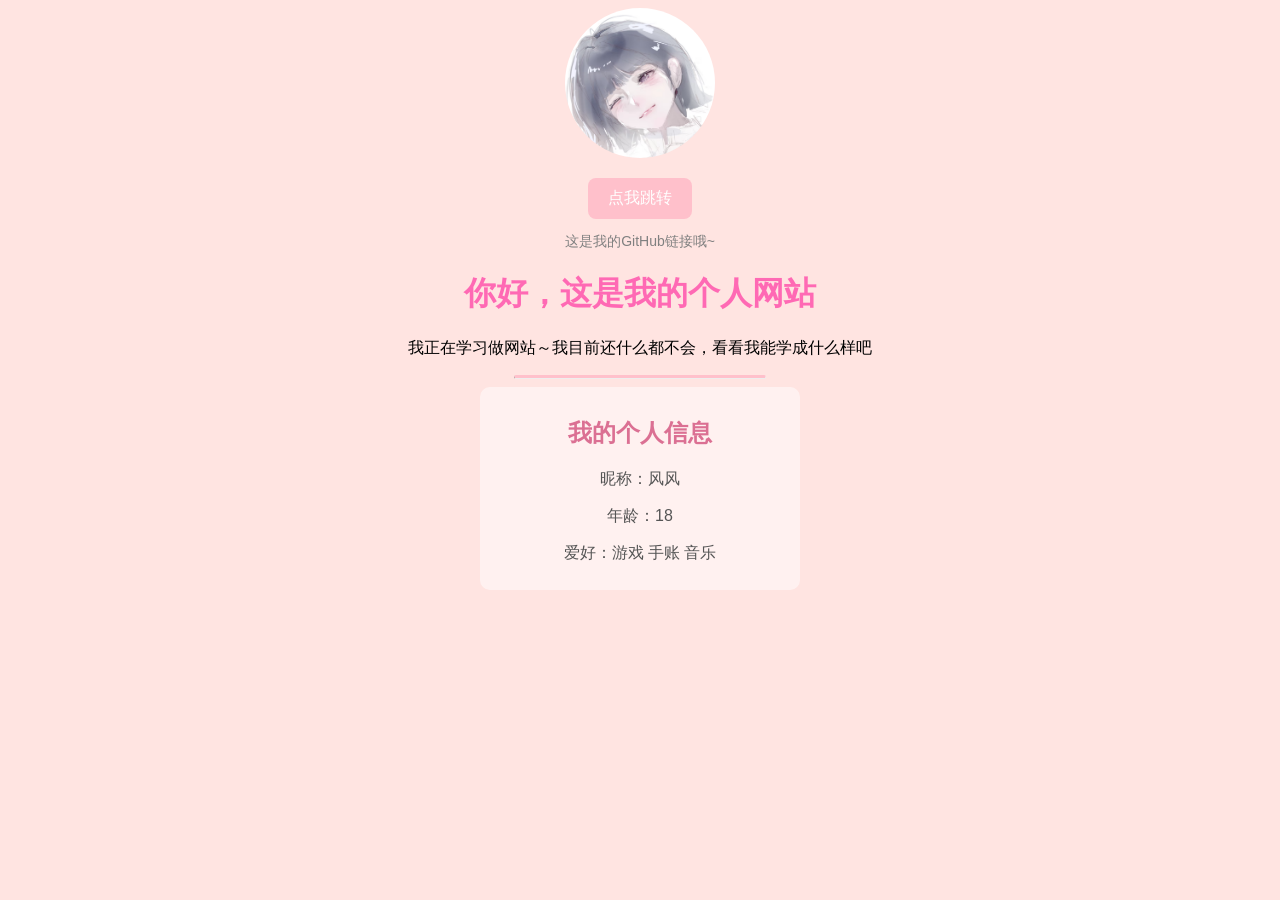
==== MyWebSite/index.html @ 9cb08a1f "Add files via upload" ====
<!DOCTYPE html>
<html>
<head>
	<title>我的个人网站</title>
	<style>
        body {
            /*background-image: url('paper.jpg');
            background-size: cover;
            background-repeat: no-repeat;
            background-position: center;
            background-attachment: fixed;
            margin: 0;
            padding: 0;*/
            text-align:center;
            font-family:Arial,sans-serif;
            background-color:mistyrose;
        }
    </style>
</head>
<body>

<img src="头像.png" style="width:150px;border-radius:50%; display:block;margin:0 auto;margin-bottom:20px;">
<a href="https://github.com/Rheaon"
   style="display:inline-block;
    padding:10px 20px;
    background:pink;
    color:white;
    text-decoration:none;
    border-radius:8px;">点我跳转</a>
<p style="font-size:14px;color:grey;">这是我的GitHub链接哦~</p>
<h1 style="color:hotpink;">你好，这是我的个人网站</h1>
<p>我正在学习做网站～我目前还什么都不会，看看我能学成什么样吧</p>

<!--分割线--><hr style="width:250px;border-top:3px solid pink;border-radius:5px;"/>

<!--折叠
<details>
	<summary>点击展开我的个人信息</summary>
</details>
-->

<!--白色框框-->
<div style="background:rgba(255,255,255,0.5);padding:10px;border-radius:10px;width:300px;margin:0 auto;">
	<!--我的个人信息-->
	<h2 style="color:palevioletred;">我的个人信息</h2>
	<p style="color:#555;">昵称：风风</p>
	<p style="color:#555;">年龄：18</p>
	<p style="color:#555;">爱好：游戏 手账 音乐</p>
</div>


</body>
</html>
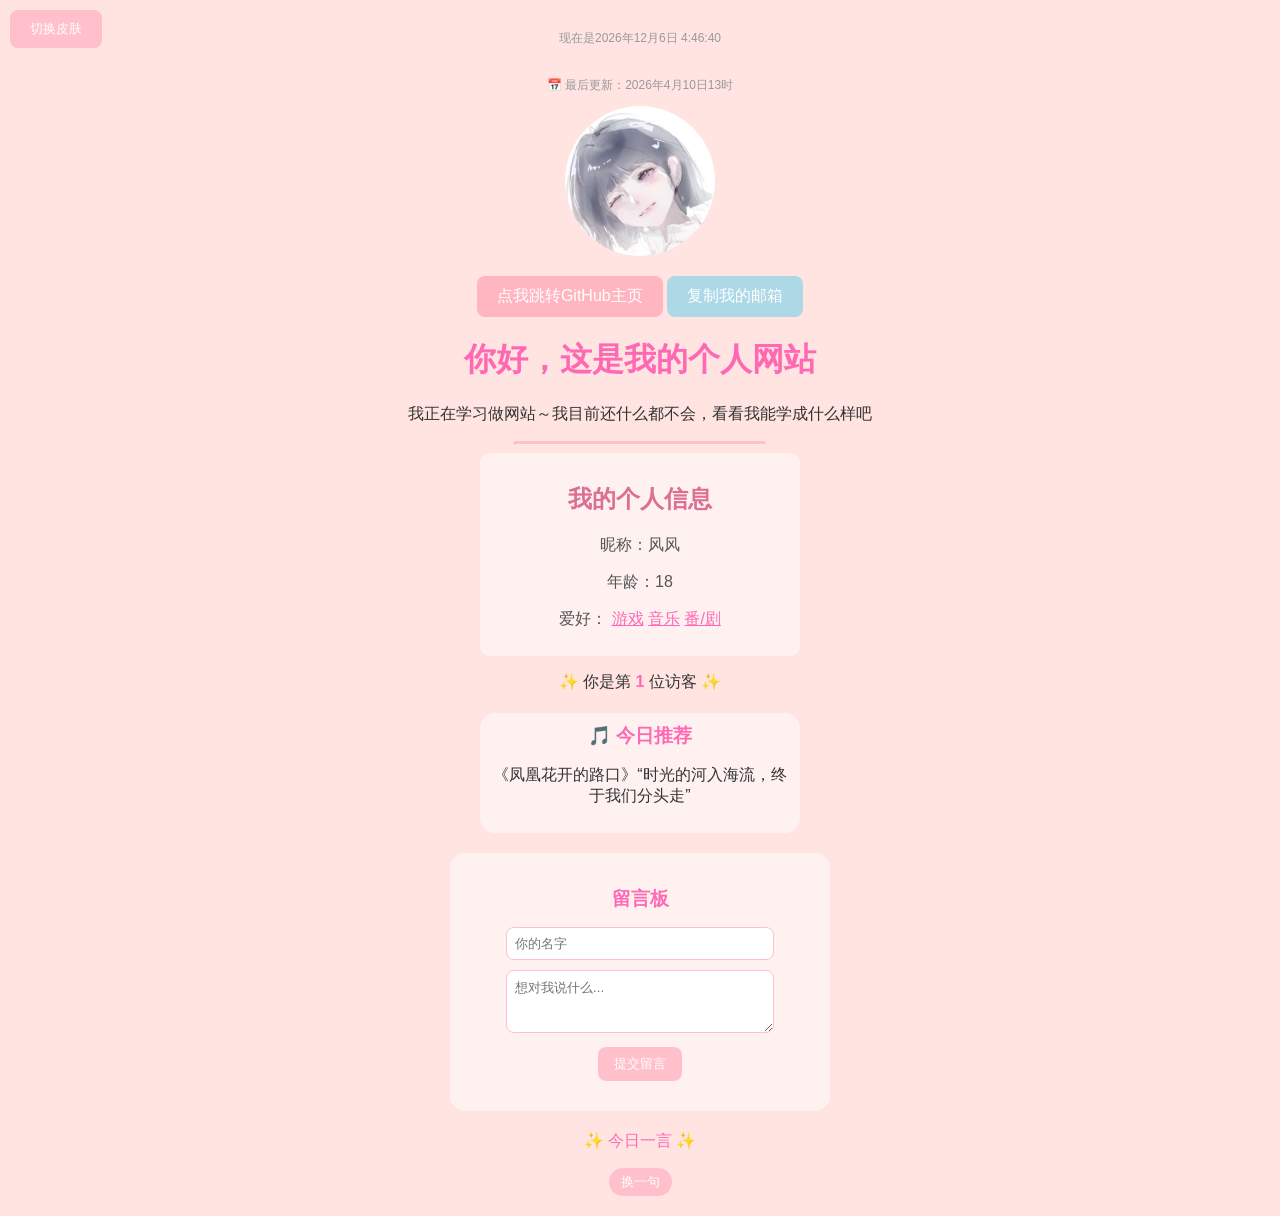
==== commit 0abda0fd: "添加了今日推荐歌曲和每日一言" ====
--- a/MyWebSite/index.html
+++ b/MyWebSite/index.html
@@ -1,53 +1,74 @@
 <!DOCTYPE html>
 <html>
 <head>
-	<title>我的个人网站</title>
-	<style>
-        body {
-            /*background-image: url('paper.jpg');
-            background-size: cover;
-            background-repeat: no-repeat;
-            background-position: center;
-            background-attachment: fixed;
-            margin: 0;
-            padding: 0;*/
-            text-align:center;
-            font-family:Arial,sans-serif;
-            background-color:mistyrose;
-        }
-    </style>
+<title>我的个人网站✨</title>
 </head>
+<link rel="stylesheet" href="style.css">
 <body>
-
-<img src="头像.png" style="width:150px;border-radius:50%; display:block;margin:0 auto;margin-bottom:20px;">
-<a href="https://github.com/Rheaon"
-   style="display:inline-block;
-    padding:10px 20px;
-    background:pink;
-    color:white;
-    text-decoration:none;
-    border-radius:8px;">点我跳转</a>
-<p style="font-size:14px;color:grey;">这是我的GitHub链接哦~</p>
-<h1 style="color:hotpink;">你好，这是我的个人网站</h1>
+<button id="skinBtn">切换皮肤</button>
+<p id="liveTime"></p>
+<p class="update-time">📅 最后更新：2026年4月10日13时</p>
+<img src="头像.png" alt="头像">
+<a href="https://github.com/Rheaon" class="github-link">点我跳转GitHub主页</a>
+<a href="javascript:void(0)" class="email-link" id="copyEmailBtn">复制我的邮箱</a>
+<p class="note"></p>
+<h1>你好，这是我的个人网站</h1>
 <p>我正在学习做网站～我目前还什么都不会，看看我能学成什么样吧</p>
 
-<!--分割线--><hr style="width:250px;border-top:3px solid pink;border-radius:5px;"/>
+<hr>
 
-<!--折叠
-<details>
-	<summary>点击展开我的个人信息</summary>
-</details>
--->
+<div class="info-card">
+	<h2>我的个人信息</h2>
+	<p>昵称：风风</p>
+	<p>年龄：18</p>
+	<p>爱好：
+		<span class="hobby-item" data-target="gameDetail">游戏</span>
+		<span class="hobby-item" data-target="musicDetail">音乐</span>
+		<span class="hobby-item" data-target="fanjuDetail">番/剧</span>
+	</p>
+</div>
+<p>✨ 你是第 <span id="visitCount">0</span> 位访客 ✨</p>
+<div class="today-recommend">
+	<h3>🎵 今日推荐</h3>
+	<p id="dailyRecommend">《凤凰花开的路口》“时光的河入海流，终于我们分头走”</p>
+</div>
 
-<!--白色框框-->
-<div style="background:rgba(255,255,255,0.5);padding:10px;border-radius:10px;width:300px;margin:0 auto;">
-	<!--我的个人信息-->
-	<h2 style="color:palevioletred;">我的个人信息</h2>
-	<p style="color:#555;">昵称：风风</p>
-	<p style="color:#555;">年龄：18</p>
-	<p style="color:#555;">爱好：游戏 手账 音乐</p>
+<div id="fanjuDetail" style="display: none; padding: 10px; border-radius: 10px; width: 300px; margin: 10px auto; text-align: left;">
+    <strong>📺 最近在看的番/剧</strong><br>
+    <p>《葬送的芙莉莲》不多说了，懂得都懂，我甚至买了漫画书，不过还没看完哈哈哈</p>
+    <p>《逃避虽可耻但有用》男女主之间的互动还是很甜的，新垣结衣太可爱啦</p>
+</div>
+<div id="musicDetail" style="display: none; padding: 10px; border-radius: 10px; width: 300px; margin: 10px auto; text-align: left;">
+    <strong>🎤最近在听的音乐</strong><br>
+    <p>《忏悔录》虽然名字是忏悔录，但是我觉得整首歌全是嘲笑，没有一点忏悔的意思</p>
+    <p>《愚人的国度》好听哒好听哒，随机歌单老是乱随机，明明一点也不随机嘛</p>
+</div>
+<div id="gameDetail" style="display: none; padding: 10px; border-radius: 10px; width: 300px; margin: 10px auto; text-align: left;">
+	<strong> 🎮最近在玩的游戏</strong><br>
+	<p>《无限暖暖》也是过年才真正回坑，后悔之前的免活都没拿完，好可惜，要钻的又抽不起</p>
+	<p>《明日方舟》Ask老画些好看的皮肤，我只好买了，我连干员都没有( ᵒ̴̶̷̤໐ᵒ̴̶̷̤ )</p>
+</div>
+<!--留言板-->
+<div class="message-board">
+	<h3>留言板</h3>
+	<input type="text" id="msgName" placeholder="你的名字">
+	<br>
+	<textarea id="msgContent" placeholder="想对我说什么..." rows="3"></textarea>
+	<br>
+	<button id="submitMsgBtn">提交留言</button>
+	<div id="msgList"></div>
 </div>
 
 
+<div id="toastMsg">邮箱已复制~</div>
+<!--返回顶部-->
+<button id="backToTop" style="display: none; position: fixed; bottom: 20px; right: 20px; background: pink; color: white; border: none; border-radius: 30px; padding: 10px 15px; cursor: pointer;">⬆ 顶部</button>
 </body>
+<!---->
+<p id="randomQuote">✨ 今日一言 ✨</p>
+<button id="quoteBtn">换一句</button>
+
+
+
+<script src="script.js"></script>
 </html>
--- a/MyWebSite/style.css
+++ b/MyWebSite/style.css
@@ -0,0 +1,221 @@
+﻿body
+{
+}
+
+body {
+    text-align: center;
+    font-family: Arial, sans-serif;
+    background-color: mistyrose;
+    color: #333;
+    transition: all 0.3s ease;
+    margin: 0;
+    padding: 20px;
+    }
+body.dark {
+    background: #2a2a2a;
+    color: #fff;
+            }
+img {
+    width: 150px;
+    border-radius: 50%;
+    display: block;
+    margin: 0 auto 20px auto;
+    }
+.github-link,.email-link {
+    display: inline-block;
+    padding: 10px 20px;
+    color: white;
+    text-decoration: none;
+    border-radius: 8px;}
+.email-link{background: lightblue;border:none;}
+.github-link{background: lightpink;}
+.note {font-size: 14px;color: grey;}
+body.dark .note {color: #ccc;}
+    h1 {color: hotpink;}
+    hr {
+    width: 250px;
+    border-top: 3px solid pink;
+    border-radius: 5px;
+    }
+/*个人信息卡片*/
+.info-card {
+    background: rgba(255,255,255,0.5);
+    padding: 10px;
+    border-radius: 10px;
+    width: 300px;
+    margin: 0 auto;
+    transition: all 0.3s ease;
+            }
+body.dark .info-card {background: #3a3a3a;color: #fff;}
+    .info-card p { color: #555;}
+    body.dark .info-card p {color: #eee;}
+    .info-card h2 {color: palevioletred;}
+body.dark .info-card h2 { color: #ffb6c1;}
+/*留言板*/
+.message-board {
+    background: rgba(255,255,255,0.5);
+    padding: 15px;
+    border-radius: 15px;
+    width: 350px;
+    margin: 20px auto;
+    transition: all 0.3s ease;
+}
+body.dark .message-board {background: #3a3a3a;}
+    .message-board h3 { color: hotpink;margin-bottom: 10px;}
+    .message-board input {
+    width: 250px;
+    padding: 8px;
+    margin: 5px;
+    border-radius: 8px;
+    border: 1px solid pink;
+    transition: all 0.3s ease;}
+.message-board textarea {
+    width: 250px;
+    padding: 8px;
+    margin: 5px;
+    border-radius: 8px;
+    border: 1px solid pink;
+    font-family: Arial, sans-serif;
+    transition: all 0.3s ease;}
+.message-board button {
+    background: pink;
+    color: white;
+    border: none;
+    padding: 8px 16px;
+    border-radius: 8px;
+    cursor: pointer;
+    margin-top: 5px;}
+body.dark .message-board input,
+body.dark .message-board textarea {
+    background: #555;
+    color: #fff;
+    border: 1px solid #777;}
+#msgList {margin-top: 15px;text-align: left;}
+.msg-item {
+    background: rgba(255,255,255,0.8);
+    color: #666;
+    padding: 8px;
+    margin: 8px 0;
+    border-radius: 8px;
+    transition: all 0.3s ease;}
+body.dark .msg-item { background: #4a4a4a;color: #fff;}
+/*切换皮肤*/
+#skinBtn {
+    display: inline-block;
+    padding: 10px 20px;
+    background: pink;
+    color: white;
+    text-decoration: none;
+    border-radius: 8px;
+    position: absolute;
+    top: 10px;
+    left: 10px;
+    border: none;
+    cursor: pointer;}
+body.dark #skinBtn {background: #555;}
+/*爱好*/
+#toastMsg{
+  position: fixed;
+  bottom: 80px;
+  left: 50%;
+  transform: translateX(-50%);
+  background: #ffb7c5;
+  color: #d43f6b;
+  padding: 12px 24px;
+  border-radius: 30px;
+  font-size: 14px;
+  font-weight: bold;
+  opacity: 0;
+  transition: opacity 0.3s;
+  pointer-events: none;
+  box-shadow: 0 4px 10px rgba(0,0,0,0.1);}
+#toastMsg.show{opacity: 1;}
+.hobby-item {
+    cursor: pointer;
+    text-decoration: underline;
+    color: hotpink;}
+body.dark .hobby-item { color: #ffb6c1;}
+#gameDetail, #musicDetail, #fanjuDetail {
+    background: #fff0f5;
+    transition: all 0.3s ease;}
+body.dark #gameDetail,
+body.dark #musicDetail,
+body.dark #fanjuDetail {
+    background: #3a3a3a;
+    color: #fff;}
+/*手机缩放*/
+@media (max-width: 600px) { 
+    body {padding: 15px;}
+    h1 {font-size: 28px;}
+    p {font-size: 16px;}
+    .info-card {width: 90%;}
+    .info-card p {font-size: 14px;
+    }
+    .message-board {
+        width: 90%;
+    }
+    .message-board input,
+    .message-board textarea,
+    .message-board button {
+        font-size: 16px;
+    }
+    #skinBtn {
+        top: 5px;
+        left: 5px;
+        padding: 6px 12px;
+        font-size: 12px;
+    }
+    .github-link, .email-link {
+        padding: 6px 12px;
+        font-size: 12px;
+    }
+    .github-link {
+        margin-left: 70px;
+    }
+    #gameDetail, #musicDetail, #fanjuDetail {
+        width: 90%;
+    }
+}
+
+#visitCount { font-weight: bold; color: hotpink; }
+body.dark #visitCount { color: #ffb6c1; }
+.update-time { font-size: 12px; color: #999; margin-top: 30px; }
+body.dark .update-time { color: #aaa; }
+
+/*每日一句的样式*/
+#randomQuote { font-size: 16px; color: hotpink; margin-top: 15px; }
+#quoteBtn { background: pink; color: white; border: none; padding: 5px 12px; border-radius: 20px; cursor: pointer;transition: all 0.3s ease; }
+body.dark #quoteBtn { background: #555;color:white; }
+/*显示时间样式*/
+#liveTime { font-size: 12px; color: #999; margin-top: 10px; }
+/*返回顶部样式*/
+#backToTop { position: fixed; bottom: 20px; right: 20px; background: pink; color: white; border: none; border-radius: 30px; padding: 10px 15px; cursor: pointer; }
+body.dark #backToTop { background: #555; }
+/*每日推荐歌曲*/
+.today-recommend {
+background: rgba(255,255,255,0.5);
+padding: 10px;
+border-radius: 15px;
+width: 300px;
+margin: 20px auto;
+transition: all 0.3s ease;
+}
+body.dark .today-recommend {
+background: #3a3a3a;
+}
+.today-recommend h3 {
+color: hotpink;
+margin: 0 0 5px 0;
+}
+@media (max-width: 600px) {
+.today-recommend { width: 90%; }
+}
+/*统计留言*/
+.msg-count {
+font-size: 14px;
+color: #888;
+margin-top: 10px;
+}
+body.dark .msg-count {
+color: #aaa;
+}
